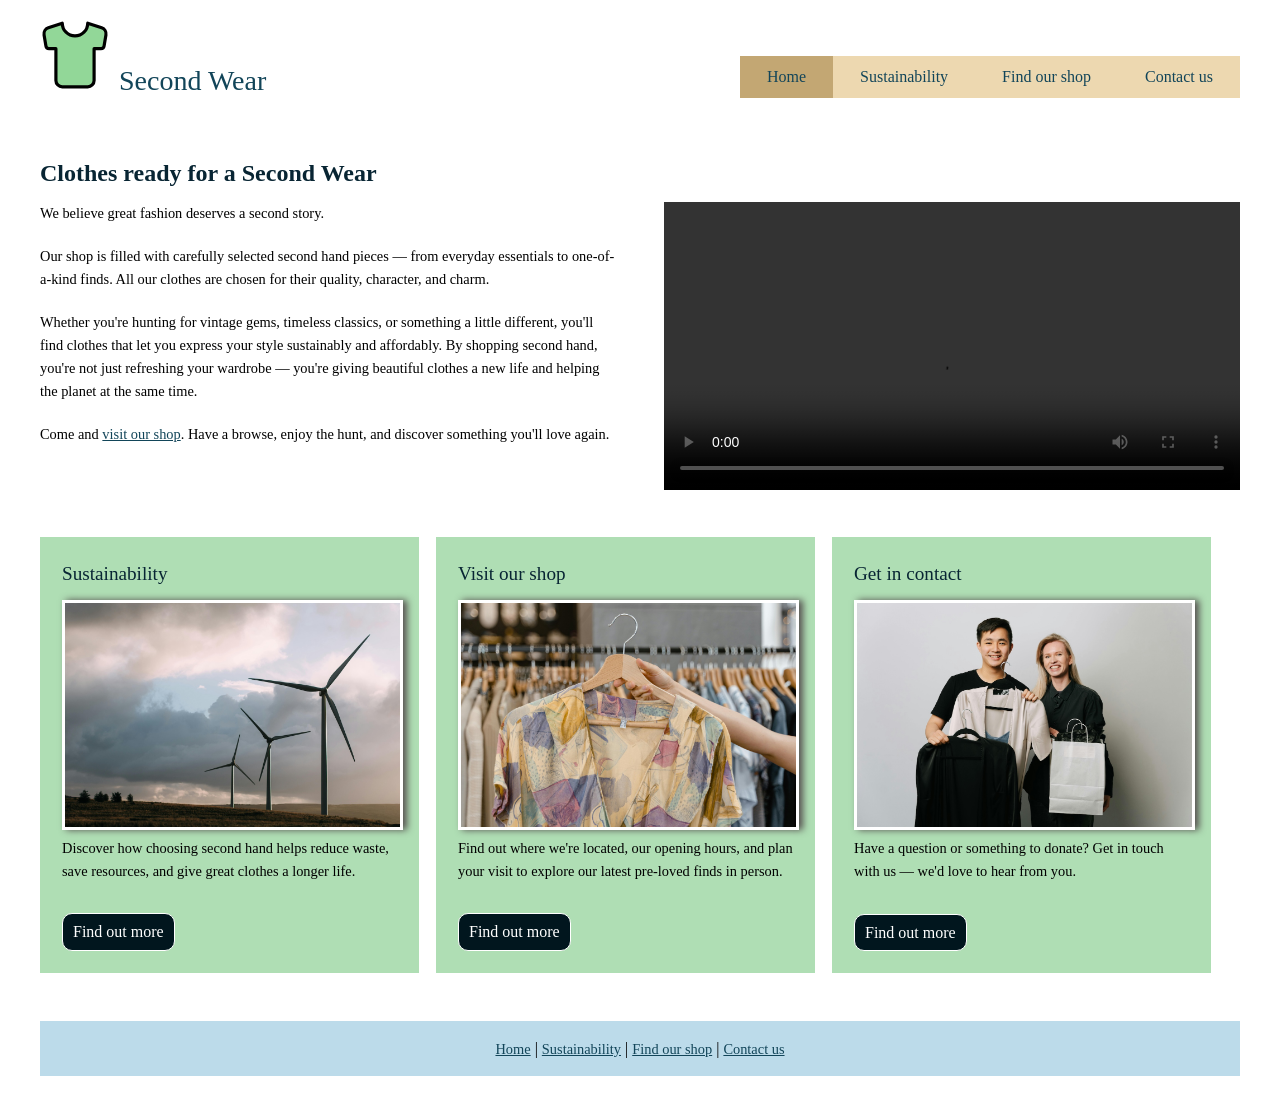
==== en/code/ciac-stage2-webdev-finishedwebsite/index.html @ f27c57a4 "Final website project" ====
<!DOCTYPE html>
<html lang="en">
  <head>
    <meta charset="UTF-8" />
    <meta name="viewport" content="width=device-width, initial-scale=1.0" />
    <link rel="stylesheet" href="style.css" type="text/css" />
    <title>Second Wear - Pre-loved secondhand clothing - Home</title>
  </head>
  <body>
     <header>
      <div class="logo">
        <a href="index.html">
          <img src="logo.svg" alt="Second Wear logo" width="70" height="70">
          <span class="logo-text">Second Wear</span>
        </a>
      </div>
      <nav class="main-nav">
        <ul>
          <li class="selected"><a href="index.html">Home</a></li>
          <li><a href="sustainability.html">Sustainability</a></li>
          <li><a href="our-shop.html">Find our shop</a></li>
          <li><a href="contact.html">Contact us</a></li>
        </ul>
      </nav>
    </header>
    <main>
      <section class="container">
        <h1>Clothes ready for a Second Wear</h1>
        <div class="left-column">
          <p>
            We believe great fashion deserves a second story.
          </p>
          <p>
            Our shop is filled with carefully selected second hand pieces — from everyday essentials to one-of-a-kind finds.
            All our clothes are chosen for their quality, character, and charm.
          </p>
          <p>
            Whether you're hunting for vintage gems, timeless classics, or something a little different, you'll find clothes that let you express your style sustainably and affordably.
            By shopping second hand, you're not just refreshing your wardrobe — you're giving beautiful clothes a new life and helping the planet at the same time.
          </p>
          <p>
            Come and <a href="our-shop.html">visit our shop</a>. Have a browse, enjoy the hunt, and discover something you'll love again.
          </p>
        </div>
        <div class="right-column">
          <video width="100%" height="100%" autoplay controls loop mute>
            <source src="home-page.mp4" type="video/mp4">
          </video>
        </div>
      </section>
      <section class="container">
        <div class="three-columns">
          <div class="inner">
            <h2>Sustainability</h2>
            <img src="sustainability.jpg" alt="Picture of wind turbines with clouds in the background.">
            <p>
              Discover how choosing second hand helps reduce waste, save resources, and give great clothes a longer life.
            </p>
            <a href="sustainability.html" class="more-button">Find out more</a>
          </div>
        </div>
        <div class="three-columns">
          <div class="inner">
            <h2>Visit our shop</h2>
            <img src="shop.jpg" alt="A close-up of a person holding a coat hanger with a colourful shirt.">
            <p>
              Find out where we're located, our opening hours, and plan your visit to explore our latest pre-loved finds in person.
            </p>
            <a href="our-shop.html" class="more-button">Find out more</a>
          </div>
        </div>
        <div class="three-columns">
          <div class="inner">
            <h2>Get in contact</h2>
            <img src="contact-us.jpg" alt="A man and a woman holding clothes and a paper bag, smiling at the camera.">
            <p>
              Have a question or something to donate? Get in touch with us — we'd love to hear from you.
            </p>
            <a href="contact.html" class="more-button">Find out more</a>
          </div>
        </div>
      </section>
    </main>
    <footer>
      <nav class="bottom-nav">
        <ul>
          <li><a href="index.html">Home</a></li> | 
          <li><a href="sustainability.html">Sustainability</a></li> | 
          <li><a href="our-shop.html">Find our shop</a></li> | 
          <li><a href="contact.html">Contact us</a></li>
        </ul>
      </nav>
    </footer>
  </body>
</html>
---- en/code/ciac-stage2-webdev-finishedwebsite/style.css ----
body {
  max-width: 1200px;
  margin: 0 auto;
  padding: 20px;
  line-height: 1.6;
  font-family: Verdana;
  font-size: 16px;
}

a {
  color: #124559;
}

h1, h2, h3, h4 {
  color: #082533;
}

h1 {
  margin-bottom: 10px;
}

h2 {
  font-size: 1.2em;
  font-weight: normal;
  margin-bottom: 10px;
}

p {
  font-size: 0.9em;
}

img {
  max-width: 100%;
  height: auto;
}

.logo {
  width: 30%;
  float: left;
}

.logo a {
  text-decoration: none;
}

.logo img {
  margin-right: 5px;
}

.logo-text {
  font-size: 28px;
}

.main-nav {
  width: 65%;
  float: right;
  margin: 20px 0 0 0;
}

.main-nav ul {
  list-style: none;
  float: right;
  padding: 0;
}

.main-nav ul li {
  float: left;
  margin: 0;
  padding: 8px 27px;
  background-color: #edd8b0;
}

.main-nav .selected {
  background-color: #c3a773;
}

.main-nav ul li a {
  text-decoration: none;
}

.main-nav ul li a:hover {
  text-decoration: underline;
}

.container {
  clear: both;
  display: inline-block;
  margin: 20px 0 10px 0;
}

.container p {
  margin: 0 0 20px 0;
}

.left-column {
  width: 48%;
  float: left;
}

.right-column {
  width: 48%;
  float: right;
}

.three-columns {
  width: 33%;
  float: left;
}

.three-columns .inner {
  margin: 10px 17px 10px 0;
  padding: 22px;
  background-color: #afdeb4;
}

.three-columns h2 {
  margin-top: 0;
}

.three-columns img {
  width: 100%;
  border: 3px solid #fff;
  box-shadow: #554f4f 4px 0px 7px 0px;
}

.more-button, input[type=submit] {
  display: inline-block;
  margin-top: 10px;
  padding: 5px 10px;
  background-color: #01161e;
  border: 1px solid white;
  border-radius: 10px;
  color: white;
  text-decoration: none;
}

.more-button:hover, input[type=submit]:hover {
  background-color: white;
  border: 1px solid #01161e;
  color: black;
}

input[type=submit] {
  font-size: 1em;
  margin-top: 0;
}

input[type=text], textarea {
  width: 100%;
  padding: 12px;
  border: 1px solid #917979;
  border-radius: 4px;
  box-sizing: border-box; /* Make sure that padding and width stays in place */
  margin-top: 6px;
  margin-bottom: 16px;
  resize: vertical /* Allow the user to vertically resize the textarea (not horizontally) */
}

footer {
  display: block;
  clear: both;
  width: 100%;
  padding: 10px 0;
  margin-top: 20px;
  background-color: #bcdbea;
  text-align: center;
}

.bottom-nav ul {
   list-style: none;
   margin: 5px 0;
   padding: 0;
   text-align: center;
}

.bottom-nav ul li {
   display: inline-block;
   font-size: 0.9em;
}

.bottom-nav ul li a:hover {
   text-decoration: none;
}

/* Media query for screens 768px or smaller (landscape tablets) */
@media only screen and (max-width: 768px) {
  .logo {
    width: 100%;
  }

  .main-nav {
    width: 100%;
  }

  .main-nav ul {
    float: left;
    margin: 10px 0 0 0;
    padding: 0;
  }

  .left-column, .right-column, .three-columns {
    width: 100%;
  }

  .three-columns img {
    max-width: 400px;
  }
}

/* Media query for screens 600px or smaller (phones) */
@media only screen and (max-width: 600px) {
  .three-columns img {
    max-width: 300px;
  }
}
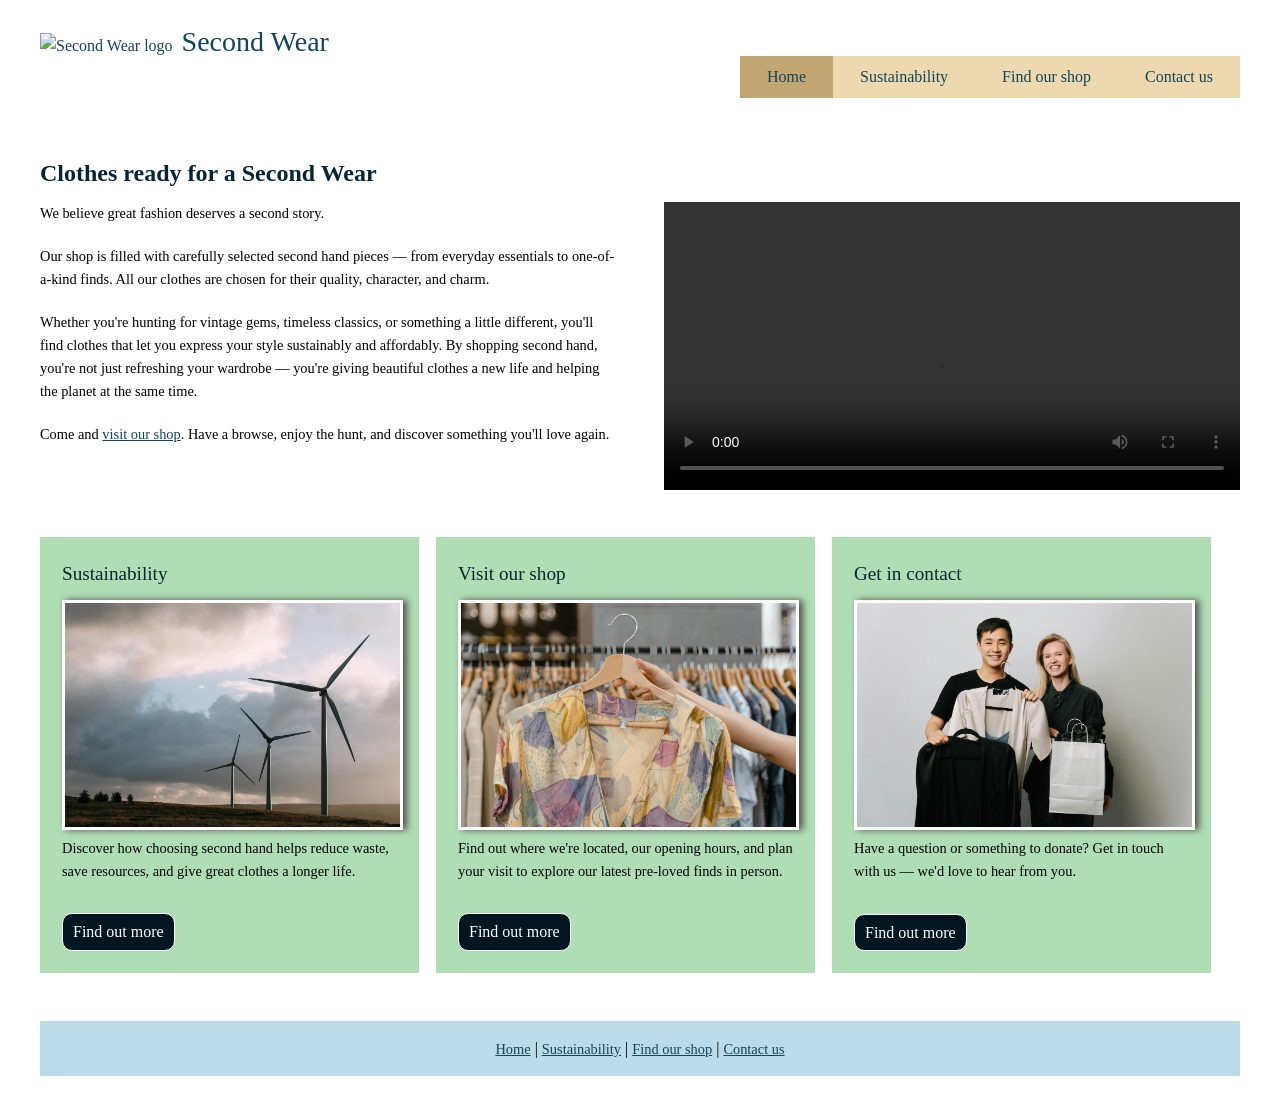
==== commit c09ad576: "PNG changes" ====
--- a/en/code/ciac-stage2-webdev-finishedwebsite/index.html
+++ b/en/code/ciac-stage2-webdev-finishedwebsite/index.html
@@ -10,7 +10,7 @@
      <header>
       <div class="logo">
         <a href="index.html">
-          <img src="logo.svg" alt="Second Wear logo" width="70" height="70">
+          <img src="logo.png" alt="Second Wear logo" width="70" height="70">
           <span class="logo-text">Second Wear</span>
         </a>
       </div>
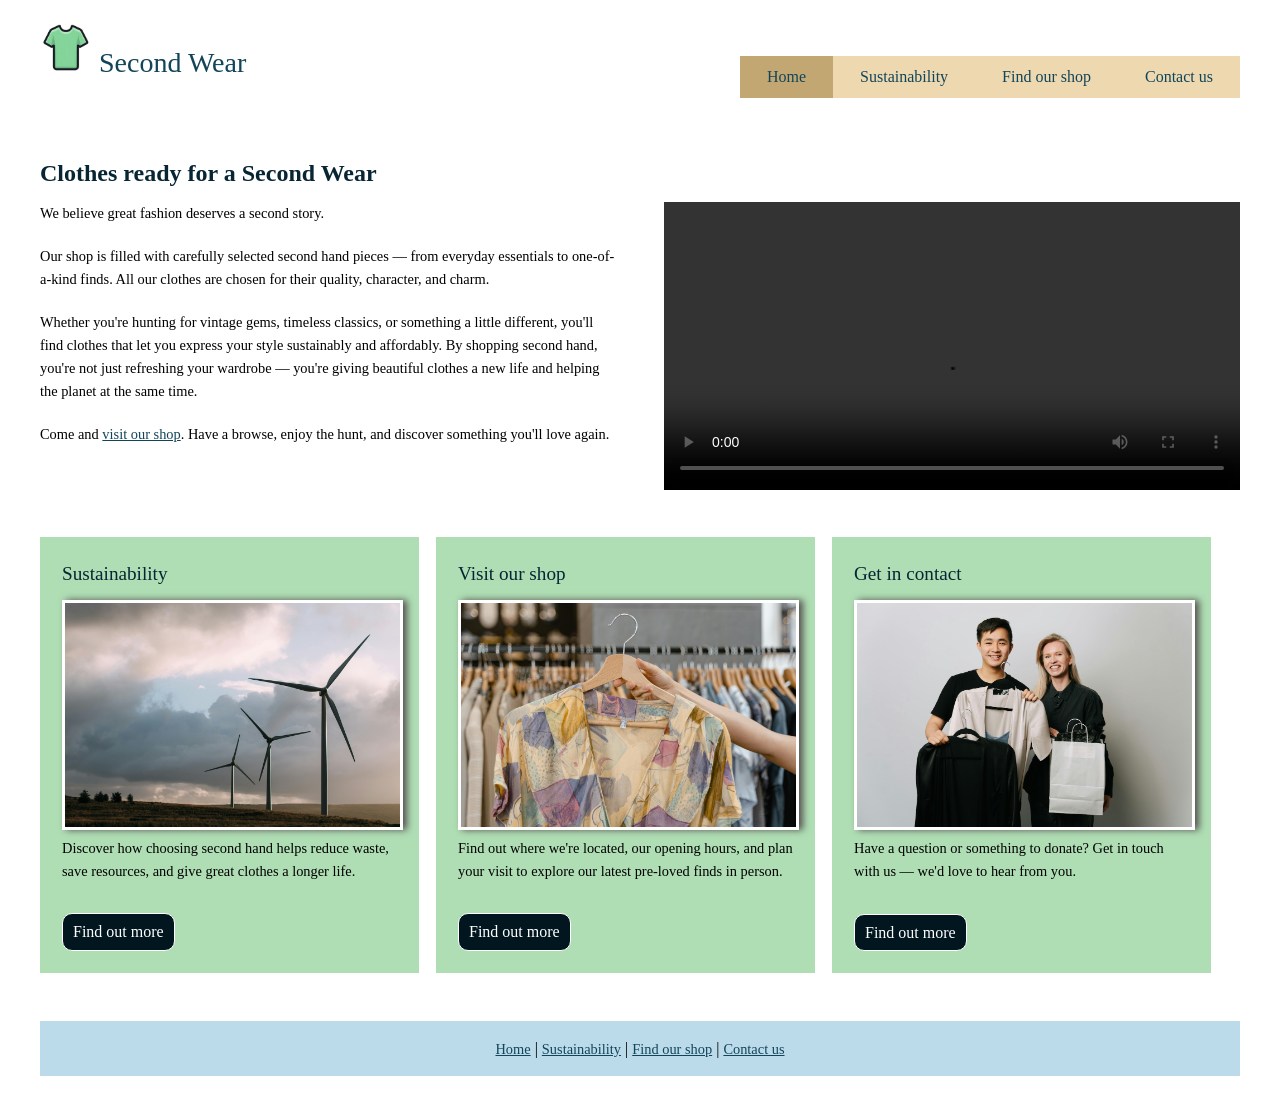
==== commit feda96c1: "Logo improvements" ====
--- a/en/code/ciac-stage2-webdev-finishedwebsite/index.html
+++ b/en/code/ciac-stage2-webdev-finishedwebsite/index.html
@@ -10,7 +10,7 @@
      <header>
       <div class="logo">
         <a href="index.html">
-          <img src="logo.png" alt="Second Wear logo" width="70" height="70">
+          <img src="logo.png" alt="Second Wear logo" width="50" height="50">
           <span class="logo-text">Second Wear</span>
         </a>
       </div>
